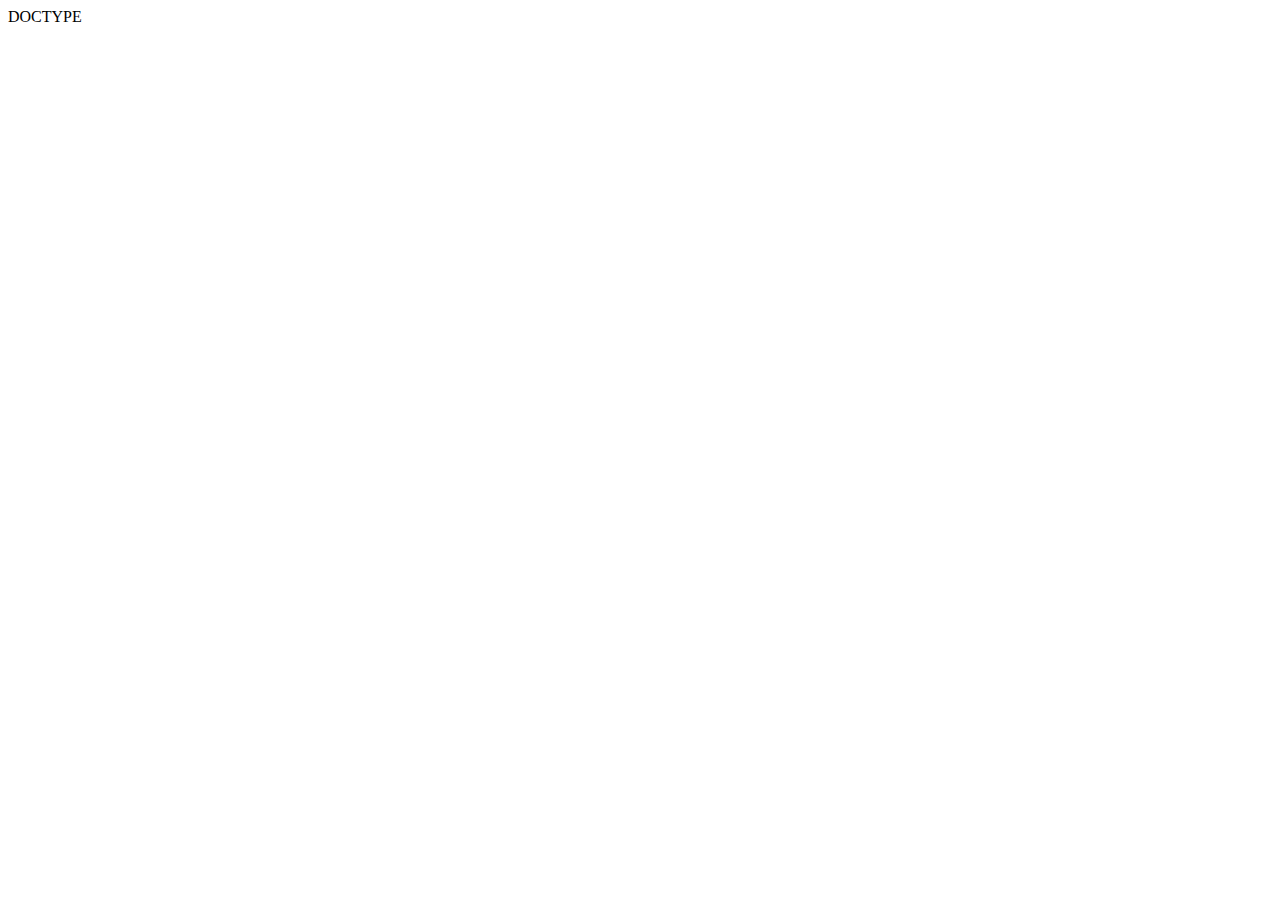
==== index.html @ d7d96284 "Index.html" ====
<!DOCTYPE html>
<html lang="en">
<head>
    <meta charset="UTF-8">
    <meta name="viewport" content="width=device-width, initial-scale=1.0">
    <title>Document</title>
</head>
<body>
    
</body>
</html>DOCTYPE
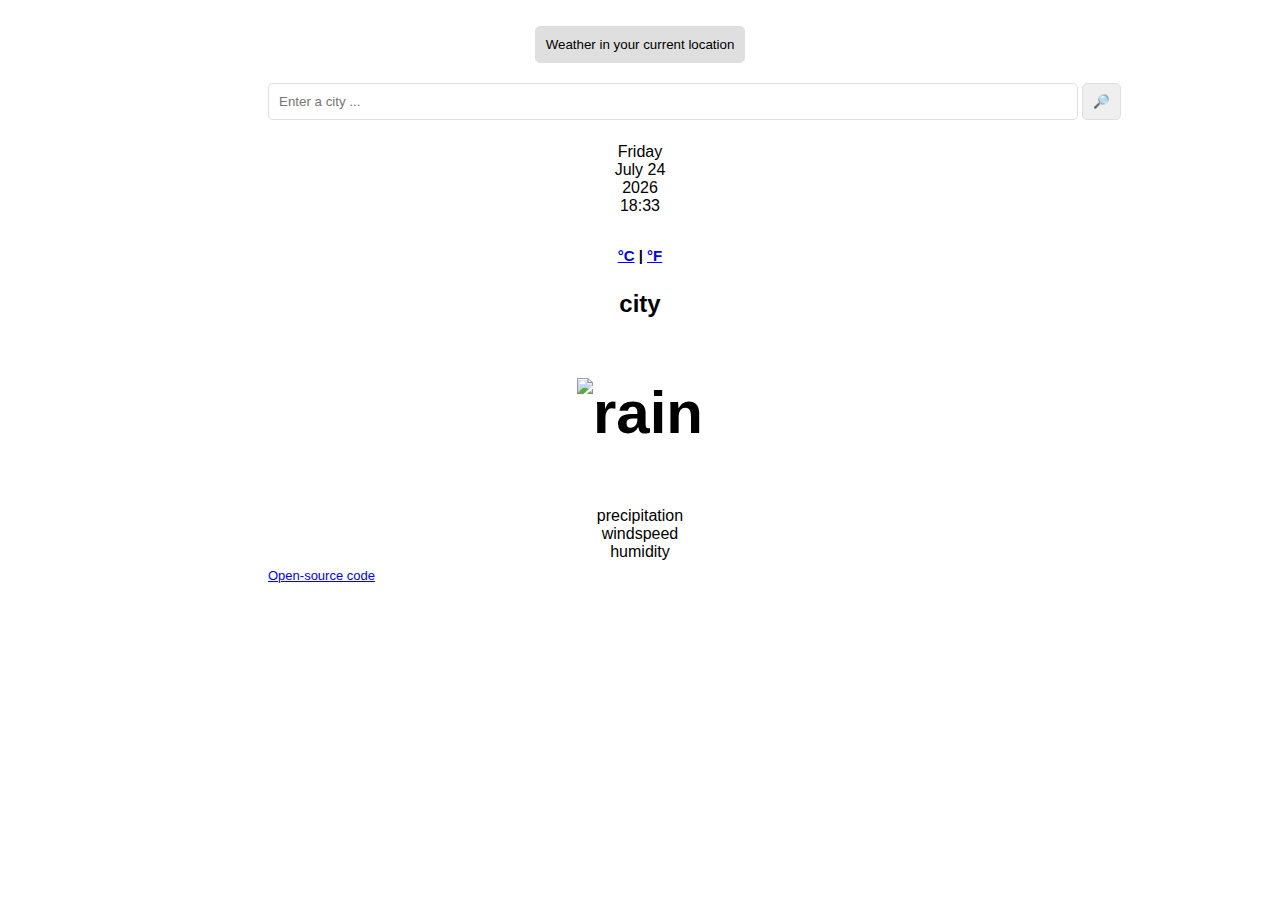
==== commit addc4a81: "changed file name to index" ====
--- a/index.html
+++ b/index.html
@@ -1,11 +1,119 @@
 <!DOCTYPE html>
-<html lang="en">
+<html>
 <head>
-    <meta charset="UTF-8">
-    <meta name="viewport" content="width=device-width, initial-scale=1.0">
-    <title>Document</title>
+    <title>Weather</title>
+    <meta charset="UTF-8" />
+
+    <link rel="stylesheet" type="text/css" href="src/style.css"/>
+    
+    <link 
+    rel="stylesheet"
+    href="https://cdn.jsdelivr.net/npm/bootstrap@5.0.0-beta1/dist/css/bootstrap.min.css" 
+    integrity="sha384-giJF6kkoqNQ00vy+HMDP7azOuL0xtbfIcaT9wjKHr8RbDVddVHyTfAAsrekwKmP1" 
+    crossorigin="anonymous"/>
+
+    <script src="https://cdn.jsdelivr.net/npm/axios/dist/axios.min.js"></script>
 </head>
+
 <body>
+    </br>
+    <button 
+    type="button" 
+    class="currentLocation" 
+    id="currentLocation">
+    Weather in your current location
+    </button>
     
+    <form id="search-form">
+        <input 
+        type="search" 
+        class="find-city" 
+        id="search" 
+        name="q" 
+        aria-label="Search through site content"
+        placeholder="Enter a city ..." required>
+        <button class="new-button" id="searchbutton" onclick="search">🔎</button>
+    </form>
+ 
+    </br>
+    <div id="app">
+        <div class="card">
+            <div class="card-body">
+                <span class="center-everything">
+                    <div class="row align-items-center">
+                        <div class="col">
+                            <span class="day" id="day">day</span>
+                        </div>
+                        <div class="col">
+                            <span id="date" class="date">
+                                current date
+                            </span>
+                        </div>
+                        <div class="col">
+                            <span id="year" class="year">year</span>
+                        </div>
+                    </div>
+
+                    <div class="row align-items-center">
+                        <div class="col">
+                            <!-- empty-->
+                        </div>
+                        <div class="col">
+                            <span id="time" class="time"></span>
+                        </div>
+                        <div class="col">
+                            <!-- empty-->
+                        </div>
+                    </div>
+
+                    <div class="temperature-container">
+                        <h1 class="temperature" id="temperature">
+                            <span 
+                            class="bigger" 
+                            id="temp"> </span> 
+                            <a href="#" id="celsius-link" class="active">°C</a> 
+                            |
+                            <a href="#" id="fahrenheit-link">°F</a>
+                        </h1>
+                    </div>
+                    
+                    <h2 class="city" id="city">
+                        <span id="city-span">city</span>
+                    </h2>
+                    <p class="country1" id="country">
+                        <span id="country-span"> </span>
+                    </p>
+                    <h3 class="emoji" id="emoji">
+                        <img 
+                        src="http://openweathermap.org/img/wn/10d@2x.png" 
+                        alt="rain" 
+                        id="icon" />
+                    </h3>
+
+                    <div class="row align-items-center">
+                        <div class="col">
+                            <span id="precipitation">precipitation</span>
+                        </div>
+                        <div class="col">
+                            <span id="windspeed">windspeed</span>
+                        </div>
+                        <div class="col">
+                            <span id="humidity">humidity</span>
+                        </div>
+                    </div>
+            </div>
+            </span>
+        </div>
+        </span>
+
+    </div>
+    </div>
+    <a 
+    href="https://github.com/austraroze/shecodes-weather-app" 
+    target="_blank" 
+    class="github-link">
+    Open-source code
+    </a>
+    <script src="src/index.js"></script>
 </body>
-</html>DOCTYPE+</html>--- a/src/style.css
+++ b/src/style.css
@@ -0,0 +1,88 @@
+body {
+  font-family: sans-serif;
+}
+
+.form-control {
+  display: block;
+  margin: 5px 260px;
+  width: 845px;
+}
+
+.bigger {
+  font-size: 40px;
+}
+
+.temperature-units {
+  font-size: 15px;
+}
+
+.center-everything {
+  text-align: center;
+}
+
+.temperature {
+  text-align: center;
+  font-size: 15px;
+}
+
+.city {
+  text-align: center;
+}
+
+.country1 {
+  text-align: center;
+}
+
+.emoji {
+  text-align: center;
+  font-size: 60px;
+}
+
+.card {
+  margin: 5px 260px;
+}
+
+.find-city {
+  margin-top: 20px;
+  margin-left: 260px;
+  min-width: 330px;
+  width: 810px;
+  border-radius: 5px;
+  border: solid 1px #dfdfdf;
+  padding: 10px;
+}
+
+.new-button,
+.currentLocation {
+  border: solid 1px #dfdfdf;
+  background-color: #dfdfdf;
+  border-radius: 5px;
+  padding: 10px;
+}
+
+.new-button,
+.currentLocation:hover {
+  background: #f0efef;
+  border: solid 1px #dfdfdf;
+  border-radius: 5px;
+}
+
+.currentLocation {
+  display: block;
+  margin: 0 auto;
+}
+
+.github-link {
+  display: block;
+  margin-top: 7px;
+  margin-bottom: 20px;
+  margin-left: 260px;
+  font-size: small;
+}
+.temp .active {
+  color: black;
+  cursor: default;
+}
+.temp .active:hover {
+  text-decoration: none;
+}